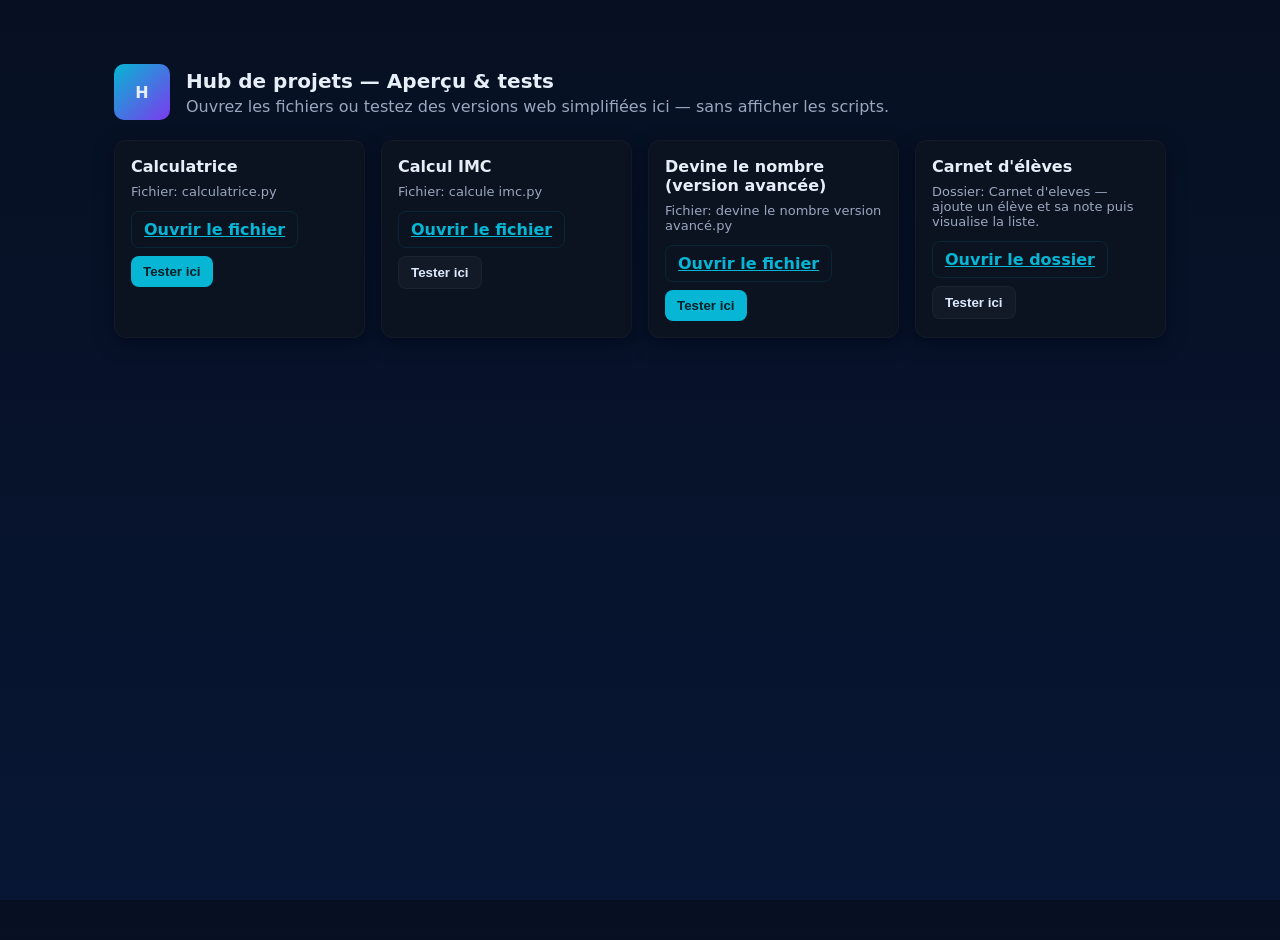
==== 02 hub.html @ c9364842 "Rename hub.html to 02 hub.html" ====
<!doctype html>
<html lang="fr">
<head>
  <meta charset="utf-8" />
  <meta name="viewport" content="width=device-width,initial-scale=1" />
  <title>Hub des projets — Testeur</title>
  <style>
    :root{--bg:#0f1724;--card:#0b1220;--muted:#9aa7bf;--accent:#06b6d4;--glass:rgba(255,255,255,0.03)}
    *{box-sizing:border-box}
    html,body{height:100%}
    body{margin:0;font-family:Inter, system-ui, -apple-system, "Segoe UI", Roboto, "Helvetica Neue", Arial;color:#e6eef8;background:linear-gradient(180deg,#071022 0%,#071634 100%);-webkit-font-smoothing:antialiased}
    .wrap{max-width:1100px;margin:40px auto;padding:24px}
    header{display:flex;align-items:center;gap:16px;margin-bottom:20px}
    .logo{width:56px;height:56px;border-radius:10px;background:linear-gradient(135deg,var(--accent),#7c3aed);display:flex;align-items:center;justify-content:center;font-weight:700}
    h1{font-size:20px;margin:0}
    p.lead{margin:4px 0 0;color:var(--muted)}
    .grid{display:grid;grid-template-columns:repeat(auto-fit,minmax(240px,1fr));gap:16px;margin-top:20px}
    .card{background:var(--card);padding:16px;border-radius:12px;box-shadow:0 6px 18px rgba(2,6,23,0.6);border:1px solid rgba(255,255,255,0.03)}
    .card h2{margin:0 0 8px;font-size:16px}
    .meta{color:var(--muted);font-size:13px;margin-bottom:12px}
    .btns{display:flex;gap:8px;flex-wrap:wrap}
    .btn{display:inline-flex;align-items:center;gap:8px;padding:8px 12px;border-radius:8px;border:0;cursor:pointer;font-weight:600}
    .btn:focus{outline:3px solid rgba(6,182,212,0.18)}
    .link{background:transparent;color:var(--accent);border:1px solid rgba(6,182,212,0.12)}
    .run{background:var(--accent);color:#052026}
    .demo{background:var(--glass);color:#dbeafe;border:1px solid rgba(255,255,255,0.04)}
    footer{margin-top:28px;color:var(--muted);font-size:13px}
    .sr-only{position:absolute;width:1px;height:1px;padding:0;margin:-1px;overflow:hidden;clip:rect(0,0,0,0);white-space:nowrap;border:0}
   
    .modal{position:fixed;inset:0;display:none;align-items:center;justify-content:center;background:linear-gradient(180deg,rgba(2,6,23,0.6),rgba(2,6,23,0.8));z-index:80}
    .modal.open{display:flex}
    .panel{width:min(920px,96%);max-height:90vh;overflow:auto;background:linear-gradient(180deg,#071122, #062437);padding:18px;border-radius:12px;border:1px solid rgba(255,255,255,0.04)}
    .panel header{display:flex;justify-content:space-between;align-items:center}
    .close{background:transparent;border:0;color:var(--muted);font-size:16px;padding:6px;cursor:pointer}
   
    .app-row{display:flex;gap:12px;align-items:center;flex-wrap:wrap}
    input[type="number"],input[type="text"],select{padding:8px;border-radius:8px;border:1px solid rgba(255,255,255,0.06);background:transparent;color:inherit}
    button.small{padding:8px 10px;border-radius:8px;border:0;background:var(--accent);color:#052026;font-weight:600}
    .list{margin-top:12px}
    @media (max-width:480px){.wrap{padding:16px;margin:18px auto}}
  </style>
</head>
<body>
  <div class="wrap">
    <header>
      <div class="logo" aria-hidden>H</div>
      <div>
        <h1>Hub de projets — Aperçu & tests</h1>
        <p class="lead">Ouvrez les fichiers ou testez des versions web simplifiées ici — sans afficher les scripts.</p>
      </div>
    </header>

    <main>
      <section class="grid" aria-label="Projets">
        <article class="card" id="card-calculatrice">
          <h2>Calculatrice</h2>
          <div class="meta">Fichier: calculatrice.py</div>
          <div class="btns">
            <a class="btn link" href="calculatrice.py" target="_blank" rel="noopener">Ouvrir le fichier</a>
            <button class="btn run" data-demo="calculatrice">Tester ici</button>
          </div>
        </article>

        <article class="card" id="card-imc">
          <h2>Calcul IMC</h2>
          <div class="meta">Fichier: calcule imc.py</div>
          <div class="btns">
            <a class="btn link" href="calcule%20imc.py" target="_blank" rel="noopener">Ouvrir le fichier</a>
            <button class="btn demo" data-demo="imc">Tester ici</button>
          </div>
        </article>

        <article class="card" id="card-devine">
          <h2>Devine le nombre (version avancée)</h2>
          <div class="meta">Fichier: devine le nombre version avancé.py</div>
          <div class="btns">
            <a class="btn link" href="devine%20le%20nombre%20version%20avanc%C3%A9.py" target="_blank" rel="noopener">Ouvrir le fichier</a>
            <button class="btn run" data-demo="devine">Tester ici</button>
          </div>
        </article>

        <article class="card" id="card-carnet">
          <h2>Carnet d'élèves</h2>
          <div class="meta">Dossier: Carnet d'eleves — ajoute un élève et sa note puis visualise la liste.</div>
          <div class="btns">
            <a class="btn link" href="Carnet%20d%27eleves/" target="_blank" rel="noopener">Ouvrir le dossier</a>
            <button class="btn demo" data-demo="carnet">Tester ici</button>
          </div>
        </article>
      </section>

    </main>
  </div>

  <div id="modal" class="modal" role="dialog" aria-modal="true" aria-hidden="true">
    <div class="panel" role="document">
      <header>
        <strong id="modal-title">Demo</strong>
        <div>
          <button class="close" id="reset-and-close">Réinitialiser & fermer</button>
        </div>
      </header>
      <div id="modal-body" style="margin-top:12px"></div>
    </div>
  </div>

  <script>
 
    const modal = document.getElementById('modal');
    const modalBody = document.getElementById('modal-body');
    const modalTitle = document.getElementById('modal-title');
    const resetClose = document.getElementById('reset-and-close');

    function openModal(title, contentGenerator){
      modalTitle.textContent = title;
      modalBody.innerHTML = '';
      contentGenerator(modalBody);
      modal.classList.add('open');
      modal.setAttribute('aria-hidden','false');
 
      const f = modal.querySelector('button, input, [tabindex]'); if(f) f.focus();
    }
    function closeModal(){
      modal.classList.remove('open');
      modal.setAttribute('aria-hidden','true');
      modalBody.innerHTML = '';
    }
    resetClose.addEventListener('click', closeModal);
    modal.addEventListener('click', (e)=>{ if(e.target===modal) closeModal(); });
    document.addEventListener('keydown', (e)=>{ if(e.key==='Escape') closeModal(); });

    // Demos
    function demoCalculatrice(root){
      const out = document.createElement('div');
      out.innerHTML = `
        <div style="display:flex;flex-direction:column;gap:10px">
          <input aria-label="Écran" id="calc-screen" readonly style="font-size:20px;padding:10px;border-radius:8px;background:#021021;color:#e6eef8;border:1px solid rgba(255,255,255,0.04)">
          <div style="display:grid;grid-template-columns:repeat(4,1fr);gap:8px">
            <button class="small">7</button><button class="small">8</button><button class="small">9</button><button class="small">/</button>
            <button class="small">4</button><button class="small">5</button><button class="small">6</button><button class="small">*</button>
            <button class="small">1</button><button class="small">2</button><button class="small">3</button><button class="small">-</button>
            <button class="small">0</button><button class="small">.</button><button class="small">=</button><button class="small">+</button>
          </div>
        </div>`;
      root.appendChild(out);
      const screen = root.querySelector('#calc-screen');
      let expr = '';
      root.querySelectorAll('button.small').forEach(b=>b.addEventListener('click',()=>{
        const v = b.textContent;
        if(v==='='){
          try{ expr = String(eval(expr)); screen.value = expr }catch(e){ screen.value = 'Erreur' }
        } else { expr += v; screen.value = expr }
      }));
    }

    function demoIMC(root){
      const cont = document.createElement('div');
      cont.innerHTML = `
        <div style="display:flex;flex-direction:column;gap:10px">
          <label>Poids (kg): <input id="poids" type="number" min="0" step="0.1"></label>
          <label>Taille (m): <input id="taille" type="number" min="0" step="0.01"></label>
          <div style="display:flex;gap:8px"><button id="calc-bmi" class="small">Calculer</button><div id="bmi-res" style="align-self:center;color:var(--muted)"></div></div>
        </div>`;
      root.appendChild(cont);
      cont.querySelector('#calc-bmi').addEventListener('click',()=>{
        const p = parseFloat(cont.querySelector('#poids').value);
        const t = parseFloat(cont.querySelector('#taille').value);
        if(!p||!t){ cont.querySelector('#bmi-res').textContent='Entrez poids et taille.'; return }
        const bmi = p/(t*t);
        let cat = '';
        if(bmi<18.5) cat='Insuffisance pondérale';
        else if(bmi<25) cat='Poids normal';
        else if(bmi<30) cat='Surpoids'; else cat='Obésité';
        cont.querySelector('#bmi-res').textContent = `${bmi.toFixed(1)} — ${cat}`;
      });
    }

    function demoDevine(root){
      const cont = document.createElement('div');
      cont.innerHTML = `
        <div style="display:flex;flex-direction:column;gap:10px">
          <div id="hint" style="color:var(--muted)">Je choisis un nombre entre 1 et 100.</div>
          <div style="display:flex;gap:8px"><input id="guess" type="number" min="1" max="100"><button id="try" class="small">Essayer</button></div>
          <div id="res" style="margin-top:6px;color:var(--muted)"></div>
        </div>`;
      root.appendChild(cont);
      let secret = Math.floor(Math.random()*100)+1; let tries=0;
      cont.querySelector('#try').addEventListener('click',()=>{
        const g = Number(cont.querySelector('#guess').value); tries++;
        const r = cont.querySelector('#res');
        if(!g){ r.textContent='Entrez un nombre'; return }
        if(g===secret) r.textContent = `Bravo ! Trouvé en ${tries} essais.`;
        else if(g<secret) r.textContent='Trop petit.'; else r.textContent='Trop grand.';
      });
    }

    function demoCarnet(root){
      const cont = document.createElement('div');
      cont.innerHTML = `
        <div style="display:flex;flex-direction:column;gap:8px">
          <div style="display:flex;gap:8px"><input id="name" placeholder="Nom de l'élève"><input id="note" placeholder="Note" type="text"><button id="add" class="small">Ajouter</button></div>
          <div class="list" id="students"></div>
        </div>`;
      root.appendChild(cont);
      const list = cont.querySelector('#students');
      const stateKey='hub_carnet_v1';
      function load(){ const s = JSON.parse(localStorage.getItem(stateKey)||'[]'); render(s); }
      function render(arr){ list.innerHTML = arr.map((it,i)=>`<div style="display:flex;justify-content:space-between;padding:8px;border-radius:8px;background:rgba(255,255,255,0.02);margin-bottom:6px"><div><strong>${escapeHtml(it.name)}</strong><div style="color:var(--muted);font-size:13px">${escapeHtml(it.note)}</div></div><div><button data-i="${i}" class="small rm">Suppr</button></div></div>`).join('') }
      function escapeHtml(s){ return String(s).replaceAll('&','&amp;').replaceAll('<','&lt;').replaceAll('>','&gt;') }
      cont.querySelector('#add').addEventListener('click',()=>{
        const name = cont.querySelector('#name').value.trim(); const note = cont.querySelector('#note').value.trim(); if(!name) return;
        const arr = JSON.parse(localStorage.getItem(stateKey)||'[]'); arr.push({name, note}); localStorage.setItem(stateKey, JSON.stringify(arr)); load();
      });
      list.addEventListener('click',(e)=>{ if(e.target.matches('.rm')){ const i=Number(e.target.dataset.i); const arr=JSON.parse(localStorage.getItem(stateKey)||'[]'); arr.splice(i,1); localStorage.setItem(stateKey,JSON.stringify(arr)); load(); } });
      load();
    }

    document.querySelectorAll('button[data-demo]').forEach(b=>{
      b.addEventListener('click',()=>{
        const d = b.dataset.demo;
        if(d==='calculatrice') openModal('Calculatrice — Démo', demoCalculatrice);
        if(d==='imc') openModal('Calcul IMC — Démo', demoIMC);
        if(d==='devine') openModal('Devine le nombre — Démo', demoDevine);
        if(d==='carnet') openModal("Carnet d'élèves — Démo", demoCarnet);
      });
    });

    modal.addEventListener('keydown', (e)=>{ if(e.key==='Tab'){ const focusables = modal.querySelectorAll('button, input, [tabindex]'); if(focusables.length){ e.preventDefault(); focusables[0].focus(); } } });
  </script>
</body>
</html>
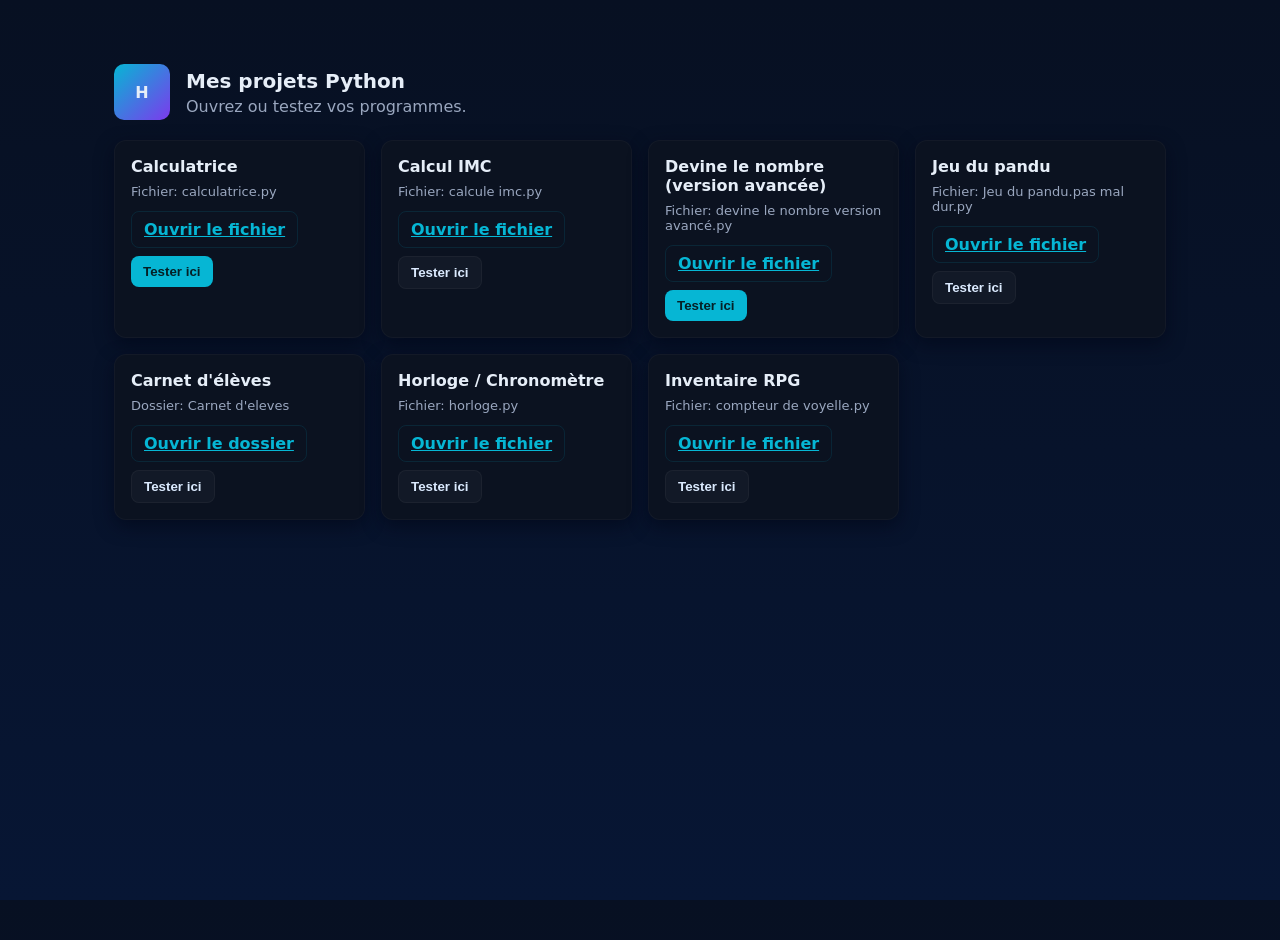
==== commit 6454d708: "Update 02 hub.html" ====
--- a/02 hub.html
+++ b/02 hub.html
@@ -26,14 +26,11 @@
     .demo{background:var(--glass);color:#dbeafe;border:1px solid rgba(255,255,255,0.04)}
     footer{margin-top:28px;color:var(--muted);font-size:13px}
     .sr-only{position:absolute;width:1px;height:1px;padding:0;margin:-1px;overflow:hidden;clip:rect(0,0,0,0);white-space:nowrap;border:0}
-   
     .modal{position:fixed;inset:0;display:none;align-items:center;justify-content:center;background:linear-gradient(180deg,rgba(2,6,23,0.6),rgba(2,6,23,0.8));z-index:80}
     .modal.open{display:flex}
     .panel{width:min(920px,96%);max-height:90vh;overflow:auto;background:linear-gradient(180deg,#071122, #062437);padding:18px;border-radius:12px;border:1px solid rgba(255,255,255,0.04)}
     .panel header{display:flex;justify-content:space-between;align-items:center}
     .close{background:transparent;border:0;color:var(--muted);font-size:16px;padding:6px;cursor:pointer}
-   
-    .app-row{display:flex;gap:12px;align-items:center;flex-wrap:wrap}
     input[type="number"],input[type="text"],select{padding:8px;border-radius:8px;border:1px solid rgba(255,255,255,0.06);background:transparent;color:inherit}
     button.small{padding:8px 10px;border-radius:8px;border:0;background:var(--accent);color:#052026;font-weight:600}
     .list{margin-top:12px}
@@ -45,8 +42,8 @@
     <header>
       <div class="logo" aria-hidden>H</div>
       <div>
-        <h1>Hub de projets — Aperçu & tests</h1>
-        <p class="lead">Ouvrez les fichiers ou testez des versions web simplifiées ici — sans afficher les scripts.</p>
+        <h1>Mes projets Python</h1>
+        <p class="lead">Ouvrez ou testez vos programmes.</p>
       </div>
     </header>
 
@@ -79,12 +76,39 @@
           </div>
         </article>
 
+        <article class="card" id="card-pandu">
+          <h2>Jeu du pandu</h2>
+          <div class="meta">Fichier: Jeu du pandu.pas mal dur.py</div>
+          <div class="btns">
+            <a class="btn link" href="Jeu%20du%20pandu.pas%20mal%20dur.py" target="_blank" rel="noopener">Ouvrir le fichier</a>
+            <button class="btn demo" data-demo="pandu">Tester ici</button>
+          </div>
+        </article>
+
         <article class="card" id="card-carnet">
           <h2>Carnet d'élèves</h2>
-          <div class="meta">Dossier: Carnet d'eleves — ajoute un élève et sa note puis visualise la liste.</div>
+          <div class="meta">Dossier: Carnet d'eleves</div>
           <div class="btns">
             <a class="btn link" href="Carnet%20d%27eleves/" target="_blank" rel="noopener">Ouvrir le dossier</a>
             <button class="btn demo" data-demo="carnet">Tester ici</button>
+          </div>
+        </article>
+
+        <article class="card" id="card-horloge">
+          <h2>Horloge / Chronomètre</h2>
+          <div class="meta">Fichier: horloge.py</div>
+          <div class="btns">
+            <a class="btn link" href="horloge.py" target="_blank" rel="noopener">Ouvrir le fichier</a>
+            <button class="btn demo" data-demo="horloge">Tester ici</button>
+          </div>
+        </article>
+
+        <article class="card" id="card-inventaire">
+          <h2>Inventaire RPG</h2>
+          <div class="meta">Fichier: compteur de voyelle.py</div>
+          <div class="btns">
+            <a class="btn link" href="compteur%20de%20voyelle.py" target="_blank" rel="noopener">Ouvrir le fichier</a>
+            <button class="btn demo" data-demo="inventaire">Tester ici</button>
           </div>
         </article>
       </section>
@@ -105,7 +129,6 @@
   </div>
 
   <script>
- 
     const modal = document.getElementById('modal');
     const modalBody = document.getElementById('modal-body');
     const modalTitle = document.getElementById('modal-title');
@@ -117,19 +140,20 @@
       contentGenerator(modalBody);
       modal.classList.add('open');
       modal.setAttribute('aria-hidden','false');
- 
-      const f = modal.querySelector('button, input, [tabindex]'); if(f) f.focus();
-    }
+      const f = modal.querySelector('button, input, [tabindex]');
+      if(f) f.focus();
+    }
+
     function closeModal(){
       modal.classList.remove('open');
       modal.setAttribute('aria-hidden','true');
       modalBody.innerHTML = '';
     }
+
     resetClose.addEventListener('click', closeModal);
     modal.addEventListener('click', (e)=>{ if(e.target===modal) closeModal(); });
     document.addEventListener('keydown', (e)=>{ if(e.key==='Escape') closeModal(); });
 
-    // Demos
     function demoCalculatrice(root){
       const out = document.createElement('div');
       out.innerHTML = `
@@ -184,13 +208,16 @@
           <div id="res" style="margin-top:6px;color:var(--muted)"></div>
         </div>`;
       root.appendChild(cont);
-      let secret = Math.floor(Math.random()*100)+1; let tries=0;
+      let secret = Math.floor(Math.random()*100)+1;
+      let tries=0;
       cont.querySelector('#try').addEventListener('click',()=>{
-        const g = Number(cont.querySelector('#guess').value); tries++;
+        const g = Number(cont.querySelector('#guess').value);
+        tries++;
         const r = cont.querySelector('#res');
         if(!g){ r.textContent='Entrez un nombre'; return }
         if(g===secret) r.textContent = `Bravo ! Trouvé en ${tries} essais.`;
-        else if(g<secret) r.textContent='Trop petit.'; else r.textContent='Trop grand.';
+        else if(g<secret) r.textContent='Trop petit.';
+        else r.textContent='Trop grand.';
       });
     }
 
@@ -208,11 +235,187 @@
       function render(arr){ list.innerHTML = arr.map((it,i)=>`<div style="display:flex;justify-content:space-between;padding:8px;border-radius:8px;background:rgba(255,255,255,0.02);margin-bottom:6px"><div><strong>${escapeHtml(it.name)}</strong><div style="color:var(--muted);font-size:13px">${escapeHtml(it.note)}</div></div><div><button data-i="${i}" class="small rm">Suppr</button></div></div>`).join('') }
       function escapeHtml(s){ return String(s).replaceAll('&','&amp;').replaceAll('<','&lt;').replaceAll('>','&gt;') }
       cont.querySelector('#add').addEventListener('click',()=>{
-        const name = cont.querySelector('#name').value.trim(); const note = cont.querySelector('#note').value.trim(); if(!name) return;
-        const arr = JSON.parse(localStorage.getItem(stateKey)||'[]'); arr.push({name, note}); localStorage.setItem(stateKey, JSON.stringify(arr)); load();
+        const name = cont.querySelector('#name').value.trim();
+        const note = cont.querySelector('#note').value.trim();
+        if(!name) return;
+        const arr = JSON.parse(localStorage.getItem(stateKey)||'[]');
+        arr.push({name, note});
+        localStorage.setItem(stateKey, JSON.stringify(arr));
+        load();
       });
       list.addEventListener('click',(e)=>{ if(e.target.matches('.rm')){ const i=Number(e.target.dataset.i); const arr=JSON.parse(localStorage.getItem(stateKey)||'[]'); arr.splice(i,1); localStorage.setItem(stateKey,JSON.stringify(arr)); load(); } });
       load();
+    }
+
+    function demoPandu(root){
+      const cont = document.createElement('div');
+      cont.innerHTML = `
+        <div style="display:flex;flex-direction:column;gap:10px">
+          <div style="color:var(--muted);">Jeu du pandu : devine le mot caché en 6 essais.</div>
+          <div style="display:flex;gap:8px"><input id="pandu-guess" type="text" placeholder="Propose une lettre"><button id="pandu-try" class="small">Essayer</button></div>
+          <div id="pandu-word" style="font-size:18px;letter-spacing:0.2em;color:#dbeafe"></div>
+          <div id="pandu-res" style="margin-top:6px;color:var(--muted)"></div>
+        </div>`;
+      root.appendChild(cont);
+      const secret = 'pandu';
+      let display = Array(secret.length).fill('_');
+      let tries = 0;
+      cont.querySelector('#pandu-word').textContent = display.join(' ');
+      cont.querySelector('#pandu-try').addEventListener('click',()=>{
+        const input = cont.querySelector('#pandu-guess');
+        const letter = input.value.trim().toLowerCase();
+        const res = cont.querySelector('#pandu-res');
+        input.value = '';
+        if(!letter || letter.length !== 1){ res.textContent = 'Entre une seule lettre.'; return }
+        if(display.join('') === secret){ res.textContent = 'Tu as déjà gagné !'; return }
+        tries += 1;
+        let found = false;
+        for(let i=0;i<secret.length;i++){
+          if(secret[i] === letter){ display[i] = letter; found = true; }
+        }
+        cont.querySelector('#pandu-word').textContent = display.join(' ');
+        if(display.join('') === secret){ res.textContent = `Bravo ! Tu as trouvé en ${tries} essais.`; return }
+        if(!found){ res.textContent = `Lettre absente. Essais : ${tries}/6`; }
+        if(tries >= 6 && display.join('') !== secret){ res.textContent = `Perdu. Le mot était «${secret}».`; }
+      });
+    }
+
+    function demoHorloge(root){
+      const cont = document.createElement('div');
+      cont.style.display = 'flex';
+      cont.style.flexDirection = 'column';
+      cont.style.gap = '12px';
+      cont.innerHTML = `
+        <div style="font-family:monospace;font-size:34px;color:#dbeafe;text-align:center" id="clock-display">00:00:00.000</div>
+        <div style="display:flex;gap:8px;justify-content:center">
+          <button id="clk-start" class="small">Start</button>
+          <button id="clk-stop" class="small" disabled>Stop</button>
+          <button id="clk-reset" class="small" disabled>Reset</button>
+        </div>
+      `;
+      root.appendChild(cont);
+
+      let running = false;
+      let startTime = 0;
+      let elapsed = 0; // ms
+      let rafId = null;
+
+      const disp = cont.querySelector('#clock-display');
+      const bStart = cont.querySelector('#clk-start');
+      const bStop = cont.querySelector('#clk-stop');
+      const bReset = cont.querySelector('#clk-reset');
+
+      function format(ms){
+        const hours = Math.floor(ms/3600000);
+        ms %= 3600000;
+        const minutes = Math.floor(ms/60000);
+        ms %= 60000;
+        const seconds = Math.floor(ms/1000);
+        const milli = ms % 1000;
+        return `${String(hours).padStart(2,'0')}:${String(minutes).padStart(2,'0')}:${String(seconds).padStart(2,'0')}.${String(milli).padStart(3,'0')}`;
+      }
+
+      function tick(){
+        const now = performance.now();
+        const total = elapsed + (running ? now - startTime : 0);
+        disp.textContent = format(Math.floor(total));
+        rafId = requestAnimationFrame(tick);
+      }
+
+      bStart.addEventListener('click', ()=>{
+        if(running) return;
+        running = true;
+        startTime = performance.now();
+        bStart.disabled = true;
+        bStop.disabled = false;
+        bReset.disabled = true;
+        if(!rafId) rafId = requestAnimationFrame(tick);
+      });
+
+      bStop.addEventListener('click', ()=>{
+        if(!running) return;
+        running = false;
+        const now = performance.now();
+        elapsed += now - startTime;
+        startTime = 0;
+        bStart.disabled = false;
+        bStop.disabled = true;
+        bReset.disabled = false;
+      });
+
+      bReset.addEventListener('click', ()=>{
+        running = false;
+        elapsed = 0;
+        startTime = 0;
+        disp.textContent = '00:00:00.000';
+        bStart.disabled = false;
+        bStop.disabled = true;
+        bReset.disabled = true;
+      });
+
+     
+      if(!rafId) rafId = requestAnimationFrame(tick);
+    }
+
+    function demoInventaire(root){
+      const cont = document.createElement('div');
+      cont.style.display = 'flex';
+      cont.style.flexDirection = 'column';
+      cont.style.gap = '10px';
+      cont.innerHTML = `
+        <div style="display:grid;grid-template-columns:1fr;gap:8px">
+          <div id="slots" style="display:grid;gap:6px"></div>
+          <input id="inventaire-input" type="text" placeholder="Nom de l'objet" style="padding:8px;border-radius:8px;border:1px solid rgba(255,255,255,0.08);background:#021021;color:#e6eef8">
+          <div style="display:flex;gap:8px;flex-wrap:wrap">
+            <button id="add-item" class="small">Ajouter</button>
+            <button id="remove-item" class="small">Supprimer</button>
+          </div>
+          <div id="inventaire-message" style="color:var(--muted);font-size:13px"></div>
+        </div>`;
+      root.appendChild(cont);
+
+      const slots = cont.querySelector('#slots');
+      const message = cont.querySelector('#inventaire-message');
+      const input = cont.querySelector('#inventaire-input');
+      const items = ['vide','vide','vide','vide','vide'];
+
+      function renderSlots(){
+        slots.innerHTML = items.map((item,index)=>
+          `<div style="padding:10px;border-radius:10px;background:rgba(255,255,255,0.03);border:1px solid rgba(255,255,255,0.06);display:flex;justify-content:space-between;align-items:center">`+
+          `<span>Slot ${index+1}</span><strong>${item}</strong></div>`
+        ).join('');
+      }
+
+      function showMessage(text){
+        message.textContent = text;
+      }
+
+      cont.querySelector('#add-item').addEventListener('click',()=>{
+        const value = input.value.trim();
+        if(!value){ showMessage('Entrez le nom de l\'objet.'); return; }
+        const firstEmpty = items.indexOf('vide');
+        if(firstEmpty === -1){ showMessage('Inventaire plein'); return; }
+        items[firstEmpty] = value;
+        input.value = '';
+        renderSlots();
+        showMessage(`Ajouté dans le slot ${firstEmpty + 1}`);
+      });
+
+      cont.querySelector('#remove-item').addEventListener('click',()=>{
+        const value = input.value.trim();
+        if(!value){ showMessage('Entrez le nom de l\'objet.'); return; }
+        const index = items.findIndex(item => item.toLowerCase() === value.toLowerCase());
+        if(index === -1 || items[index] === 'vide'){
+          showMessage('Objet non trouvé');
+          return;
+        }
+        items[index] = 'vide';
+        input.value = '';
+        renderSlots();
+        showMessage(`Supprimé du slot ${index + 1}`);
+      });
+
+      renderSlots();
     }
 
     document.querySelectorAll('button[data-demo]').forEach(b=>{
@@ -222,10 +425,11 @@
         if(d==='imc') openModal('Calcul IMC — Démo', demoIMC);
         if(d==='devine') openModal('Devine le nombre — Démo', demoDevine);
         if(d==='carnet') openModal("Carnet d'élèves — Démo", demoCarnet);
+        if(d==='pandu') openModal('Jeu du pandu — Démo', demoPandu);
+        if(d==='horloge') openModal('Horloge — Chronomètre', demoHorloge);
+        if(d==='inventaire') openModal('Inventaire RPG — Démo', demoInventaire);
       });
     });
-
-    modal.addEventListener('keydown', (e)=>{ if(e.key==='Tab'){ const focusables = modal.querySelectorAll('button, input, [tabindex]'); if(focusables.length){ e.preventDefault(); focusables[0].focus(); } } });
   </script>
 </body>
 </html>
